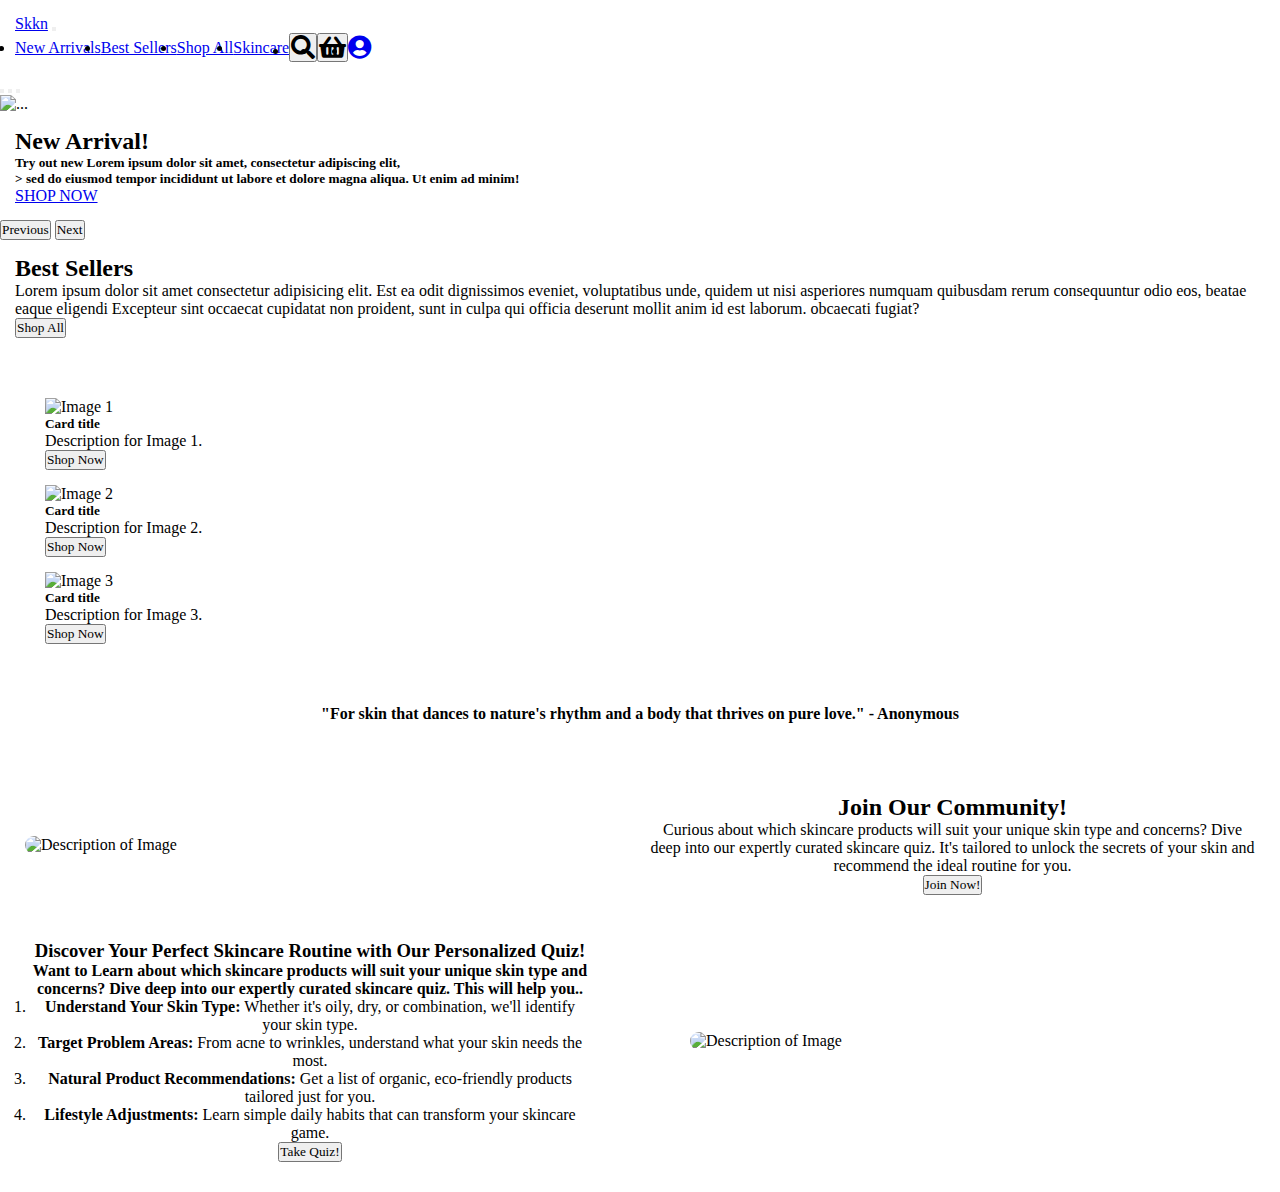
==== index.html @ 7fb42c4f "fixed problems effecting page" ====
<!doctype html>
<html lang="en">

<head>
    <meta charset="utf-8">
    <meta name="viewport" content="width=device-width, initial-scale=1">
    <title>Skkn.com</title>

    <!-- BOOTSTRAP STYLESHEET -->
    <link href="https://cdn.jsdelivr.net/npm/bootstrap@5.2.3/dist/css/bootstrap.min.css" rel="stylesheet" integrity="sha384-rbsA2VBKQhggwzxH7pPCaAqO46MgnOM80zW1RWuH61DGLwZJEdK2Kadq2F9CUG65" crossorigin="anonymous">

    <!-- FONT AWESOME STYLESHEET -->
    <link rel="stylesheet" href="https://cdnjs.cloudflare.com/ajax/libs/font-awesome/5.15.1/css/all.min.css">

    <!-- MAIN STYLESHEET -->
    <link rel="stylesheet" href="css/style.css">

    <!-- GOOGLE FONTS STYLESHEET -->
    <link href="https://api.fontshare.com/v2/css?f[]=boska@400&display=swap" rel="stylesheet">

</head>

<body>
    <!-- NAVIGATION BAR -->
    
     <!--NAVIGATION BAR-->
     <nav class="navbar navbar-expand-lg bg-body-tertiary">
      <div class="container">
          <a href="index.html" class="navbar-brand">Skkn</a> 
          <button class="navbar-toggler" type="button" data-bs-toggle="collapse" data-bs-target="#navbarNavDropdown" aria-controls="navbarNavDropdown" aria-expanded="false" aria-label="Toggle navigation">
              <span class="navbar-toggler-icon"></span>
          </button>
          <div class="collapse navbar-collapse" id="navbarNavDropdown">
              <ul class="navbar-nav ms-auto">
                  <li class="nav-item">
                      <a href="NewArrivals.html" class="nav-link active" aria-current="page">New Arrivals</a>
                  </li>
                  <li class="nav-item">
                      <a class="nav-link" href="#Bestseller">Best Sellers</a>
                  </li>
                  <li class="nav-item">
                      <a class="nav-link" href="#Bodycare">Shop All</a>
                  </li>
                  <li class="nav-item">
                      <a class="nav-link" href="#Skincare">Skincare</a>
                  </li>
                  <li class="nav-item">
                      <button type="button" class="btn">
                          <i class="fa fa-search" style="font-size:24px"></i>
                      </button>
                  </li>
                  <li class="nav-item">
                      <button type="button" class="btn">
                          <i class="fa fa-shopping-basket" style="font-size:24px"></i>
                      </button>
                  </li>
                  <li class="nav-item"> 
                      <a href="login.html" class="btn">
                          <i class="fas fa-user-circle" style="font-size:24px"></i>
                      </a> 
                  </li>
              </ul>
          </div>
      </div>
  </nav>
  

   


   
    
    <!--HERO AND CAROUSEL-->


    <main>
    <div id="carouselExampleDark" class="carousel carousel-dark slide">
      <div class="carousel-indicators">
        <button type="button" data-bs-target="#carouselExampleDark" data-bs-slide-to="0" class="active" aria-current="true" aria-label="Slide 1"></button>
        <button type="button" data-bs-target="#carouselExampleDark" data-bs-slide-to="1" aria-label="Slide 2"></button>
        <button type="button" data-bs-target="#carouselExampleDark" data-bs-slide-to="2" aria-label="Slide 3"></button>
      </div>
      <div class="carousel-inner">
        <div class="carousel-item active" data-bs-interval="10000">
          <img src="images/SKKN.webp" class="d-block w-100" alt="...">
          <div class="carousel-caption d-none d-md-block">
            <div class="hero vh-100 d-flex align-items-center">
              <div class="container">
                <div class="row">
                  <div class="col-6">
                    <h2 class="fw-bold mb-4"> New Arrival!</h2>
                    <h5><p> Try out new Lorem ipsum dolor sit amet, consectetur adipiscing elit, </p>> 
                      sed do eiusmod tempor incididunt ut labore et dolore magna aliqua. Ut enim ad minim! </h5>
                    <div>
                      <a href="#shopnow" class="mt-2 btn btn-dark">SHOP NOW</a>
                    </div>
                  </div>
                </div>
              </div>
            </div>
          </div>
        </div>  
        </div>
        </div>
      <button class="carousel-control-prev" type="button" data-bs-target="#carouselExampleDark" data-bs-slide="prev">
        <span class="carousel-control-prev-icon" aria-hidden="true"></span>
        <span class="visually-hidden">Previous</span>
      </button>
      <button class="carousel-control-next" type="button" data-bs-target="#carouselExampleDark" data-bs-slide="next">
        <span class="carousel-control-next-icon" aria-hidden="true"></span>
        <span class="visually-hidden">Next</span>
      </button>
    </div>
  
 </section>



   <!-- BEST SELLER -->

<!-- Bestseller Section -->
<section id="#Bestseller" class="py-5">
  <div class="container">
      <!-- Title and Description -->
      <div class="row mb-4">
          <div class="col text-center">
              <h2 class="position-relative d-inline-block">Best Sellers</h2>
              <div class="text-element-class">
                  Lorem ipsum dolor sit amet consectetur adipisicing elit. Est ea odit dignissimos eveniet,
                  voluptatibus unde, quidem ut nisi asperiores numquam quibusdam rerum consequuntur odio eos,
                  beatae eaque eligendi Excepteur sint occaecat cupidatat non proident, sunt in culpa qui officia deserunt
                  mollit anim id est laborum. obcaecati fugiat? <br> <button class="btn btn-outline-secondary" type="button">Shop All</button>
              </div>
          </div>
      </div>

<!-- Product Cards -->

      <div class="container">
        <div class="row card-deck">
            <!-- Card 1 -->
            <div class="col-md-4">
                <div class="card image-container">
                    <!-- Base image -->
                    <img src="images/IMG3.jpg" class="card-img-top base-image" alt="Image 1">
                    <!-- Overlay image -->
                    <img src="images/imgoverlay4.jpg" class="card-img-top overlay-image" alt="Overlay Image 1">
                    <div class="card-body">
                        <h5 class="card-title">Card title</h5>
                        <p class="card-text">Description for Image 1.</p>
                        <div class="d-grid gap-2 col-6 mx-auto">
                          <button class="btn btn-outline-secondary" type="button">Shop Now</button>
                          </div>
                    </div>
                </div>
            </div>
    
            <!-- Card 2 -->
            <div class="col-md-4">
                <div class="card image-container">
                    <!-- Base image -->
                    <img src="images/IMG4.jpg" class="card-img-top base-image" alt="Image 2">
                    <!-- Overlay image -->
                    <img src="images/imgoverlay3.jpg" class="card-img-top overlay-image" alt="Overlay Image 2">
                    <div class="card-body">
                        <h5 class="card-title">Card title</h5>
                        <p class="card-text">Description for Image 2.</p>
                        <div class="d-grid gap-2 col-6 mx-auto">
                          <button class="btn btn-outline-secondary" type="button">Shop Now</button>
                          </div>
                    </div>
                </div>
            </div>
  
        
            <!-- Card 3 -->
            <div class="col-md-4">
                <div class="card image-container">
                    <!-- Base image -->
                    <img src="images/IMG5.jpg" class="card-img-top base-image" alt="Image 3">
                    <!-- Overlay image -->
                    <img src="images/imgoverlay2.jpg" class="card-img-top overlay-image" alt="Overlay Image 3">
                    <div class="card-body">
                        <h5 class="card-title">Card title</h5>
                        <p class="card-text">Description for Image 3.</p>
                        <div class="d-grid gap-2 col-6 mx-auto">
                        <button class="btn btn-outline-secondary" type="button">Shop Now</button>
                      </div>
                    </div>
                </div>
            </div>
        </div>
    </div>
    
    <div class="card spaced-card">
      <div class="card-body">
       <strong>"For skin that dances to nature's rhythm and a body that thrives on pure love." - Anonymous </strong>
      </div>
    </div>

<!-- Skincare Quiz Section -->

<div class="skincare-container">
  <div class="skinimage-container">
      <img src="images/img6.jpg" alt="Description of Image">
  </div>
  <div class="skincaretext-container">
      <h2><strong> Join Our Community!</strong></h2>
      <p>Curious about which skincare products will suit your unique skin type and concerns? Dive deep into our expertly curated skincare quiz. It's tailored to unlock the secrets of your skin and recommend the ideal routine for you.<ol>
        </p>
          <button class="btn btn-outline-secondary skintype-button" type="button">Join Now!</button>
      </div>
</div>

<div class="skincontent2-container">
  <div class="skintext2-container">
    <h3><strong>Discover Your Perfect Skincare Routine with Our Personalized Quiz!</strong></h3>
    <p><strong>Want to Learn about which skincare products will suit your unique skin type and concerns? Dive deep into our expertly curated skincare quiz. This will help you..</strong><ol>
      </p><li><strong>Understand Your Skin Type:</strong> Whether it's oily, dry, or combination, we'll identify your skin type.</li>
      <li><strong> Target Problem Areas:</strong> From acne to wrinkles, understand what your skin needs the most.</li>
      <li><strong> Natural Product Recommendations:</strong> Get a list of organic, eco-friendly products tailored just for you.</li>
      <li><strong> Lifestyle Adjustments:</strong> Learn simple daily habits that can transform your skincare game.</li>
  </ol></p>
    <button class="btn btn-outline-secondary join-button" type="button">Take Quiz!</button>
  </div>
  <div class="skinimage2-container">
    <img src="images/imgbody.jpg" alt="Description of Image">
</div>
</div>

    
    <!--BOOTSTRAP STYLESHEET-->
   
     <script src="https://cdn.jsdelivr.net/npm/bootstrap@5.3.2/dist/js/bootstrap.bundle.min.js" integrity="sha384-C6RzsynM9kWDrMNeT87bh95OGNyZPhcTNXj1NW7RuBCsyN/o0jlpcV8Qyq46cDfL" crossorigin="anonymous"></script>
  
    </body>
  </main>
  </html>
---- css/style.css ----
* {
    margin: 0px;
    box-sizing: border-box;
    padding: 0px;
    font-family: 'Boska', serif;
}



.navbar-nav {
    display: flex;
    align-items: center; 
}

 
/* HERO */

.custom-padding {
    padding-left: 120px; }

 .custom-margin {
        margin-left: 20px; 
    }


.text-element-class {
    margin-bottom: 30px;
}

    /* PRODUCT CARDS */

    .image-container {
        position: relative;
        overflow: hidden;
        margin: 15px ; 
     
    }
    
    .base-image, .overlay-image {
        width: 100%;
        transition: opacity 0.3s;
    }
    
    .overlay-image {
        position: absolute;
        top: 0;
        left: 0;
        opacity: 0;
    }
    
    .image-container:hover .base-image {
        opacity: 0;
    }
    
    .image-container:hover .overlay-image {
        opacity: 1;
    }
    

/* SKIN CARE QUIZ */

.spaced-card {
    margin-top: 12px;
    margin: 10px;
    display: flex;
    justify-content: center; 
    align-items: center;   
    height: 60px;  
   
}


.skincare-container {
    display: flex;              
    align-items: center;  
}

.skinimage-container,
.skincaretext-container {
    margin-top: 30px;
    flex: 1;                    
    padding: 10px;            
}

.skinimage-container img {
    max-width: 85%;           
    height: auto;
    border-radius: 15px;
}



.skincontent2-container {
    display: flex;
    flex-wrap: wrap;
    justify-content: space-between;             
    align-items: center; 
          
}

.skinimage2-container,
.skintext2-container {
    flex: 1;                    
    padding: 15px;
    
}

.skincaretext-container, .skintext2-container {
    text-align: center;
}

.skintext2-container {
    margin-right: 70px;   
    margin-top: 20px;
}

.skinimage2-container img {
    max-width: 85%;           
    height: auto;
    border-radius: 15px;
}

@media (max-width: 768px) {
    .skintext2-container, .skinimage2-container {
        flex-basis: 100%; 
        padding: 10px; 
    }
}


/*New arrivals*/

.container {
    padding: 15px;  
}

.newarrival-card {
    margin: 20px ; 
    margin-top: -1px;
}







/*LOG in*/


.login-section {
    display: flex;
    justify-content: center;
    align-items: center;
    height: 100vh;
}

.login-container {
    display: flex;
    justify-content: center;
    width: 100%;
}




/* CHECKOUT */
.new-row {
    display: -ms-flexbox; 
    display: flex;
    -ms-flex-wrap: wrap; 
    flex-wrap: wrap;
    margin: 0 -16px;
  }
  
  .col-25 {
    -ms-flex: 25%; 
    flex: 25%;
  }
  
  .col-50 {
    -ms-flex: 50%; 
    flex: 50%;
  }
  
  .col-75 {
    -ms-flex: 75%; 
    flex: 75%;
  }
  
  .col-25,
  .col-50,
  .col-75 {
    padding: 0 16px;
  }
  
  .new-container {
    background-color: #f2f2f2;
    padding: 5px 20px 15px 20px;
    border: 1px solid lightgrey;
    border-radius: 3px;
  }
  
  input[type=text] {
    width: 100%;
    margin-bottom: 20px;
    padding: 12px;
    border: 1px solid #ccc;
    border-radius: 3px;
  }
  
  label {
    margin-bottom: 10px;
    display: block;
  }
  
  .icon-container {
    margin-bottom: 20px;
    padding: 7px 0;
    font-size: 24px;
  }
  
  .new-btn {
    background-color: #04AA6D;
    color: white;
    padding: 12px;
    margin: 10px 0;
    border: none;
    width: 100%;
    border-radius: 3px;
    cursor: pointer;
    font-size: 17px;
  }
  
  .new-btn:hover {
    background-color: #45a049;
  }
  
  span.price {
    float: right;
    color: grey;
  }
  

  @media (max-width: 800px) {
    .new-row {
      flex-direction: column-reverse;
    }
    .col-25 {
      margin-bottom: 20px;
    }
  }
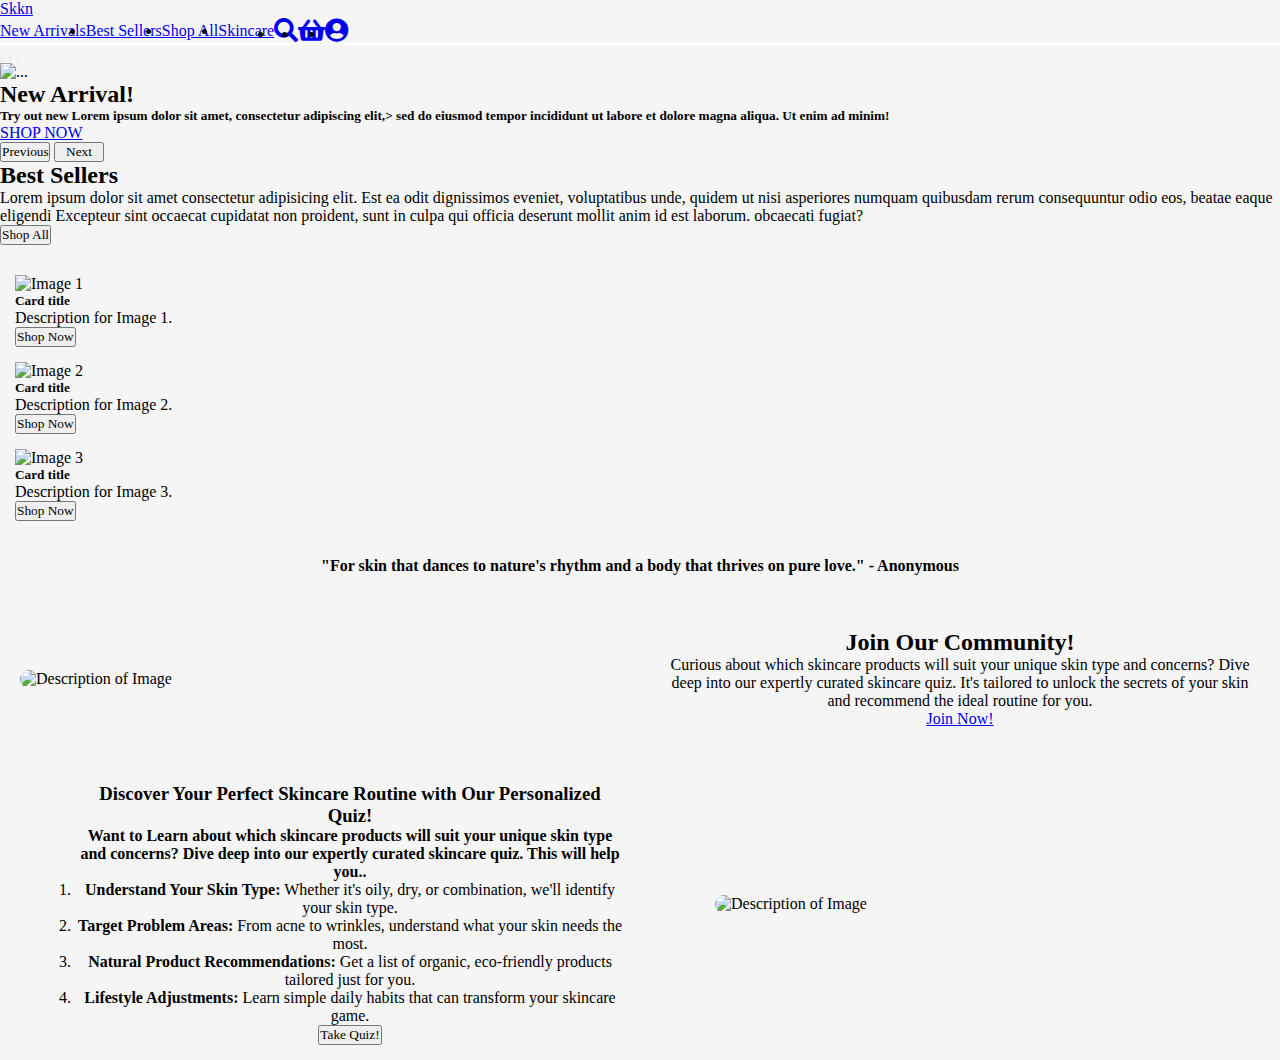
==== commit 3610e335: "added new check out layout and fixed registration" ====
--- a/index.html
+++ b/index.html
@@ -21,11 +21,10 @@
 </head>
 
 <body>
-    <!-- NAVIGATION BAR -->
     
      <!--NAVIGATION BAR-->
      <nav class="navbar navbar-expand-lg bg-body-tertiary">
-      <div class="container">
+      <div class="container nav-container">
           <a href="index.html" class="navbar-brand">Skkn</a> 
           <button class="navbar-toggler" type="button" data-bs-toggle="collapse" data-bs-target="#navbarNavDropdown" aria-controls="navbarNavDropdown" aria-expanded="false" aria-label="Toggle navigation">
               <span class="navbar-toggler-icon"></span>
@@ -45,34 +44,26 @@
                       <a class="nav-link" href="#Skincare">Skincare</a>
                   </li>
                   <li class="nav-item">
-                      <button type="button" class="btn">
+                      <a href="#" class="btn"> 
                           <i class="fa fa-search" style="font-size:24px"></i>
-                      </button>
-                  </li>
-                  <li class="nav-item">
-                      <button type="button" class="btn">
+                      </a>
+                  </li>
+                  <li class="nav-item">
+                      <a href="checkout.html" class="btn">
                           <i class="fa fa-shopping-basket" style="font-size:24px"></i>
-                      </button>
-                  </li>
-                  <li class="nav-item"> 
+                      </a>
+                  </li>
+                  <li class="nav-item">
                       <a href="login.html" class="btn">
                           <i class="fas fa-user-circle" style="font-size:24px"></i>
-                      </a> 
+                      </a>
                   </li>
               </ul>
           </div>
       </div>
   </nav>
   
-
-   
-
-
-   
-    
-    <!--HERO AND CAROUSEL-->
-
-
+     <!--HERO AND CAROUSEL-->
     <main>
     <div id="carouselExampleDark" class="carousel carousel-dark slide">
       <div class="carousel-indicators">
@@ -89,7 +80,7 @@
                 <div class="row">
                   <div class="col-6">
                     <h2 class="fw-bold mb-4"> New Arrival!</h2>
-                    <h5><p> Try out new Lorem ipsum dolor sit amet, consectetur adipiscing elit, </p>> 
+                    <h5>Try out new Lorem ipsum dolor sit amet, consectetur adipiscing elit,> 
                       sed do eiusmod tempor incididunt ut labore et dolore magna aliqua. Ut enim ad minim! </h5>
                     <div>
                       <a href="#shopnow" class="mt-2 btn btn-dark">SHOP NOW</a>
@@ -116,9 +107,8 @@
 
 
 
-   <!-- BEST SELLER -->
-
 <!-- Bestseller Section -->
+
 <section id="#Bestseller" class="py-5">
   <div class="container">
       <!-- Title and Description -->
@@ -133,6 +123,7 @@
               </div>
           </div>
       </div>
+    
 
 <!-- Product Cards -->
 
@@ -191,6 +182,8 @@
             </div>
         </div>
     </div>
+
+  <!--INSPO QUOTE-->
     
     <div class="card spaced-card">
       <div class="card-body">
@@ -198,7 +191,7 @@
       </div>
     </div>
 
-<!-- Skincare Quiz Section -->
+<!-- ZIG ZAG LAYOUT -->
 
 <div class="skincare-container">
   <div class="skinimage-container">
@@ -208,9 +201,10 @@
       <h2><strong> Join Our Community!</strong></h2>
       <p>Curious about which skincare products will suit your unique skin type and concerns? Dive deep into our expertly curated skincare quiz. It's tailored to unlock the secrets of your skin and recommend the ideal routine for you.<ol>
         </p>
-          <button class="btn btn-outline-secondary skintype-button" type="button">Join Now!</button>
-      </div>
-</div>
+        <a href="registration.html" class="btn btn-outline-secondary skintype-button">Join Now!</a>
+      </div>
+      </div>
+    </div>
 
 <div class="skincontent2-container">
   <div class="skintext2-container">
@@ -233,7 +227,7 @@
    
      <script src="https://cdn.jsdelivr.net/npm/bootstrap@5.3.2/dist/js/bootstrap.bundle.min.js" integrity="sha384-C6RzsynM9kWDrMNeT87bh95OGNyZPhcTNXj1NW7RuBCsyN/o0jlpcV8Qyq46cDfL" crossorigin="anonymous"></script>
   
-    </body>
-  </main>
+    </main>
+  </body>
   </html>
 
--- a/css/style.css
+++ b/css/style.css
@@ -5,15 +5,45 @@
     font-family: 'Boska', serif;
 }
 
+/* NAVBAR */ 
+.bg-body-tertiary {
+    border-bottom: 2px solid white;
+}
+
+
+div.container.nav-container, div.container {
+    padding: 0;
+
+}
 
 
 .navbar-nav {
     display: flex;
     align-items: center; 
+    
+}
+
+.nav-container {
+    padding: 0px;
 }
 
  
 /* HERO */
+
+.carousel-control-prev, .carousel-control-next {
+    width: 50px; 
+}
+
+
+.navbar {
+    z-index: 1051; 
+
+}
+
+#about {
+    margin-top: 45px;  /* Adjust this value as needed */
+}
+
 
 .custom-padding {
     padding-left: 120px; }
@@ -33,6 +63,7 @@
         position: relative;
         overflow: hidden;
         margin: 15px ; 
+       
      
     }
     
@@ -57,16 +88,15 @@
     }
     
 
-/* SKIN CARE QUIZ */
+/* CUSTOM ZIG ZAG LAYOUT */
 
 .spaced-card {
-    margin-top: 12px;
-    margin: 10px;
+    
+    margin: 10px 1% 10px 1%;  
     display: flex;
     justify-content: center; 
     align-items: center;   
     height: 60px;  
-   
 }
 
 
@@ -77,15 +107,16 @@
 
 .skinimage-container,
 .skincaretext-container {
-    margin-top: 30px;
+    margin-top: 3px;
     flex: 1;                    
-    padding: 10px;            
+    padding: 20px;            
 }
 
 .skinimage-container img {
-    max-width: 85%;           
+    max-width: 90%;           
     height: auto;
     border-radius: 15px;
+    
 }
 
 
@@ -110,7 +141,8 @@
 }
 
 .skintext2-container {
-    margin-right: 70px;   
+    margin-left: 60px;
+    margin-right: 60px;   
     margin-top: 20px;
 }
 
@@ -135,18 +167,13 @@
 }
 
 .newarrival-card {
-    margin: 20px ; 
+    margin: 30px ; 
     margin-top: -1px;
-}
-
-
-
-
-
+   
+}
 
 
 /*LOG in*/
-
 
 .login-section {
     display: flex;
@@ -158,8 +185,28 @@
 .login-container {
     display: flex;
     justify-content: center;
+    align-items: center;
     width: 100%;
 }
+.login-card {
+     
+    padding: 30px; 
+}
+
+.login-card .card-title, 
+.login-card .card-subtitle {
+    font-size: 1.5rem;  
+}
+
+.login-card .form-control, 
+.login-card .btn {
+    font-size: 1.2rem; }
+
+    body {
+        background-color: #f5f5f5;  
+    }
+    
+/*REGISTRATION*/
 
 
 
@@ -193,11 +240,11 @@
   .col-75 {
     padding: 0 16px;
   }
-  
+
   .new-container {
-    background-color: #f2f2f2;
-    padding: 5px 20px 15px 20px;
-    border: 1px solid lightgrey;
+    background-color:#e0e0e0;
+    padding: 15px 20px 15px 20px;
+    border: 1px solid rgb(37, 29, 29);
     border-radius: 3px;
   }
   
@@ -221,8 +268,8 @@
   }
   
   .new-btn {
-    background-color: #04AA6D;
-    color: white;
+    background-color: #100f0fea;
+    color: rgba(255, 255, 255, 0.91);
     padding: 12px;
     margin: 10px 0;
     border: none;
@@ -233,12 +280,12 @@
   }
   
   .new-btn:hover {
-    background-color: #45a049;
+    background-color: rgb(50, 49, 49);
   }
   
   span.price {
     float: right;
-    color: grey;
+    color: rgb(115, 112, 112);
   }
   
 
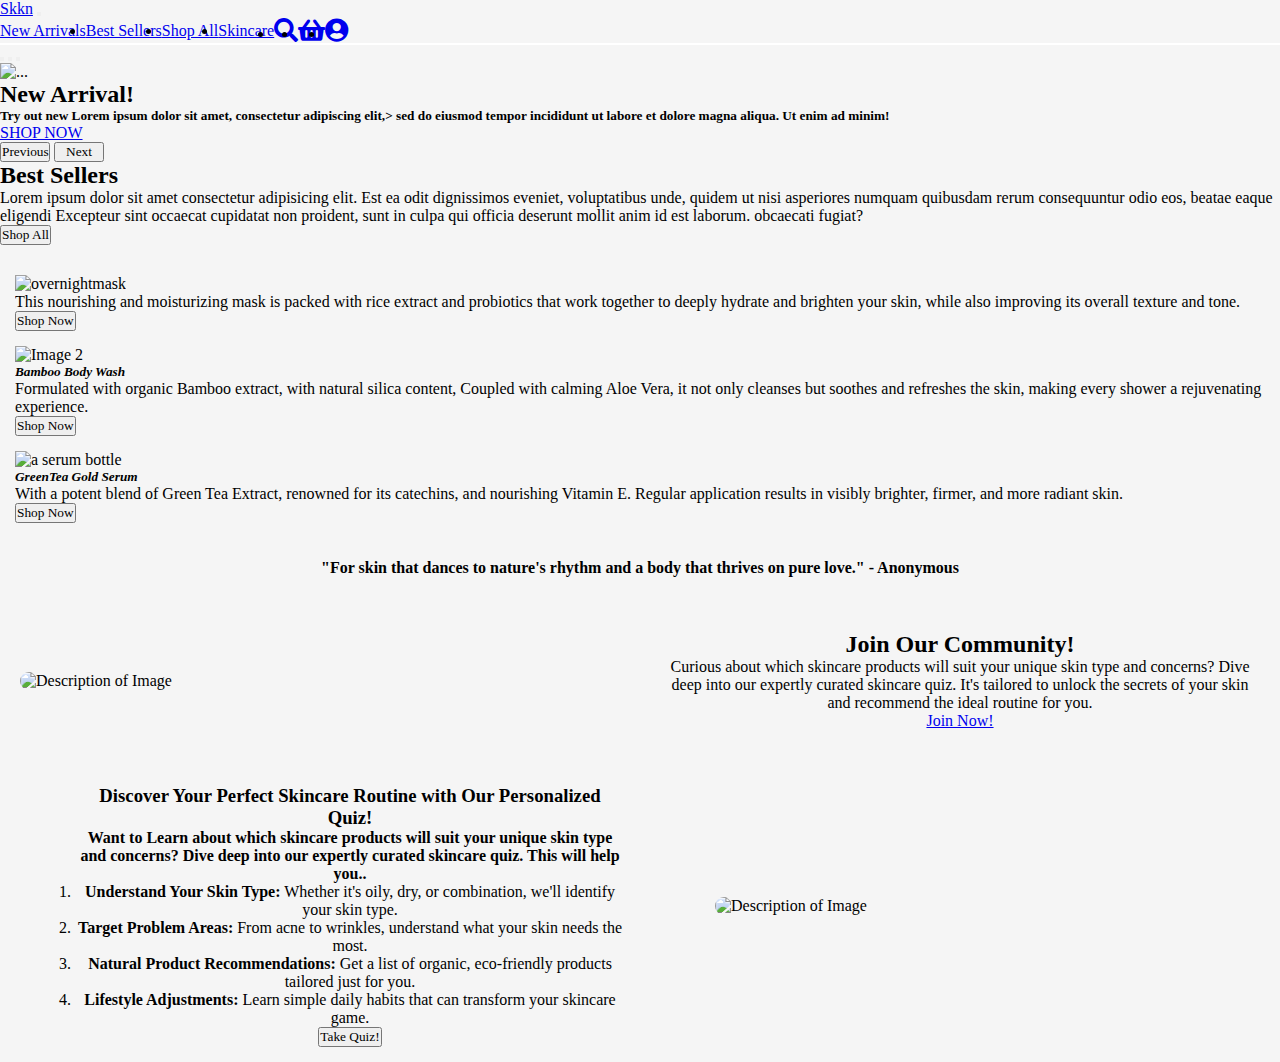
==== commit bad559e2: "added changed to new arrivals, css, and reg" ====
--- a/index.html
+++ b/index.html
@@ -133,12 +133,13 @@
             <div class="col-md-4">
                 <div class="card image-container">
                     <!-- Base image -->
-                    <img src="images/IMG3.jpg" class="card-img-top base-image" alt="Image 1">
+                    <img src="images/IMG3.jpg" class="card-img-top base-image" alt="overnightmask">
                     <!-- Overlay image -->
-                    <img src="images/imgoverlay4.jpg" class="card-img-top overlay-image" alt="Overlay Image 1">
+                    <img src="images/imgoverlay4.jpg" class="card-img-top overlay-image" alt="ingredents">
                     <div class="card-body">
-                        <h5 class="card-title">Card title</h5>
-                        <p class="card-text">Description for Image 1.</p>
+                        <h5 class="card-title"></h5>
+                        <p class="card-text">This nourishing and moisturizing mask is packed with rice extract and probiotics that work together to deeply
+                           hydrate and brighten your skin, while also improving its overall texture and tone.</p>
                         <div class="d-grid gap-2 col-6 mx-auto">
                           <button class="btn btn-outline-secondary" type="button">Shop Now</button>
                           </div>
@@ -152,10 +153,12 @@
                     <!-- Base image -->
                     <img src="images/IMG4.jpg" class="card-img-top base-image" alt="Image 2">
                     <!-- Overlay image -->
-                    <img src="images/imgoverlay3.jpg" class="card-img-top overlay-image" alt="Overlay Image 2">
+                    <img src="images/imgoverlay3.jpg" class="card-img-top overlay-image" alt="ingredents">
                     <div class="card-body">
-                        <h5 class="card-title">Card title</h5>
-                        <p class="card-text">Description for Image 2.</p>
+                        <h5 class="card-title"><em><strong>Bamboo Body Wash</em></strong></h5>
+                        <p class="card-text">Formulated with organic Bamboo extract, with natural silica content, 
+                         Coupled with calming Aloe Vera, 
+                          it not only cleanses but soothes and refreshes the skin, making every shower a rejuvenating experience.</p>
                         <div class="d-grid gap-2 col-6 mx-auto">
                           <button class="btn btn-outline-secondary" type="button">Shop Now</button>
                           </div>
@@ -168,12 +171,13 @@
             <div class="col-md-4">
                 <div class="card image-container">
                     <!-- Base image -->
-                    <img src="images/IMG5.jpg" class="card-img-top base-image" alt="Image 3">
+                    <img src="images/IMG5.jpg" class="card-img-top base-image" alt="a serum bottle">
                     <!-- Overlay image -->
                     <img src="images/imgoverlay2.jpg" class="card-img-top overlay-image" alt="Overlay Image 3">
                     <div class="card-body">
-                        <h5 class="card-title">Card title</h5>
-                        <p class="card-text">Description for Image 3.</p>
+                        <h5 class="Green-tea-serum"><em><strong>GreenTea Gold Serum</strong></em></h5>
+                        <p class="card-text">With a potent blend of Green Tea Extract, renowned for its catechins, and nourishing Vitamin E.
+                           Regular application results in visibly brighter, firmer, and more radiant skin.</p>
                         <div class="d-grid gap-2 col-6 mx-auto">
                         <button class="btn btn-outline-secondary" type="button">Shop Now</button>
                       </div>
--- a/css/style.css
+++ b/css/style.css
@@ -167,8 +167,10 @@
 }
 
 .newarrival-card {
-    margin: 30px ; 
+    margin: 30px; 
     margin-top: -1px;
+    margin-right: 10%;
+    margin-left:10%;
    
 }
 
@@ -212,6 +214,9 @@
 
 
 /* CHECKOUT */
+
+
+
 .new-row {
     display: -ms-flexbox; 
     display: flex;
@@ -296,4 +301,7 @@
     .col-25 {
       margin-bottom: 20px;
     }
-  }+  }
+
+
+
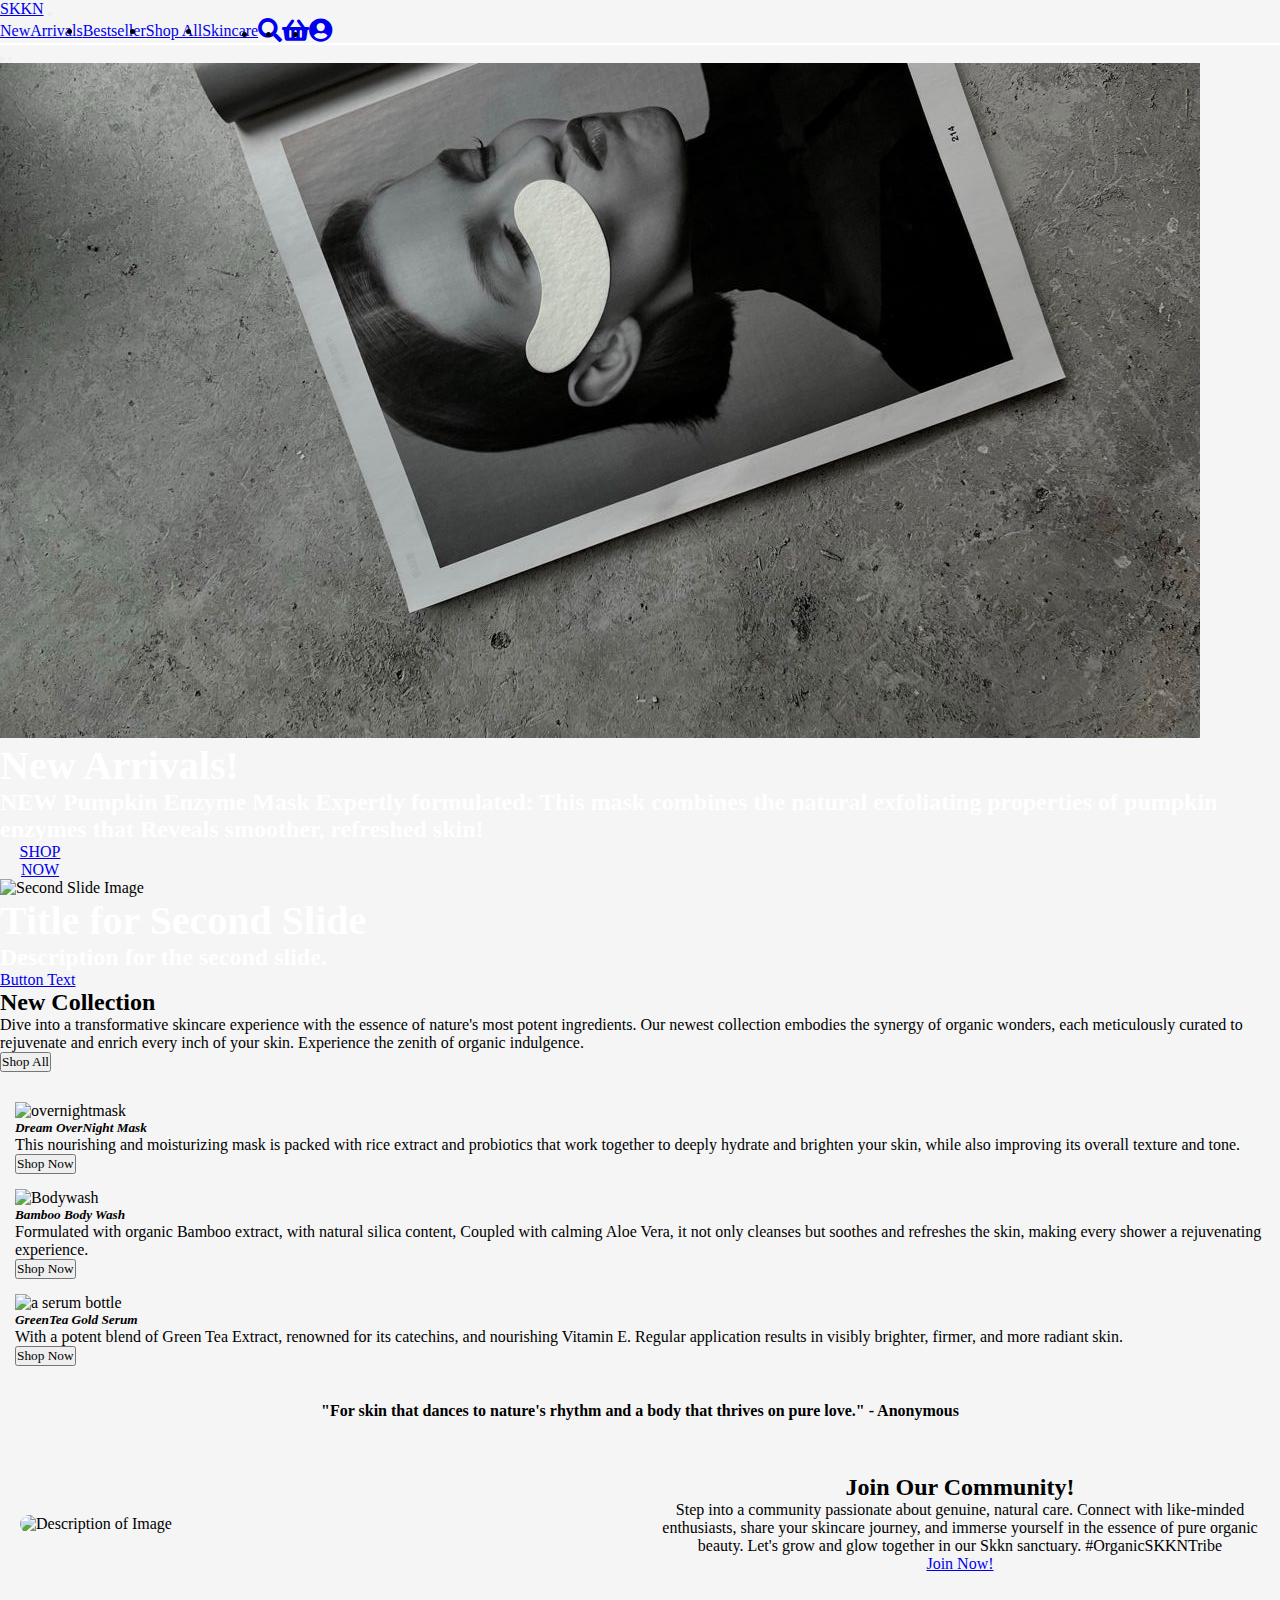
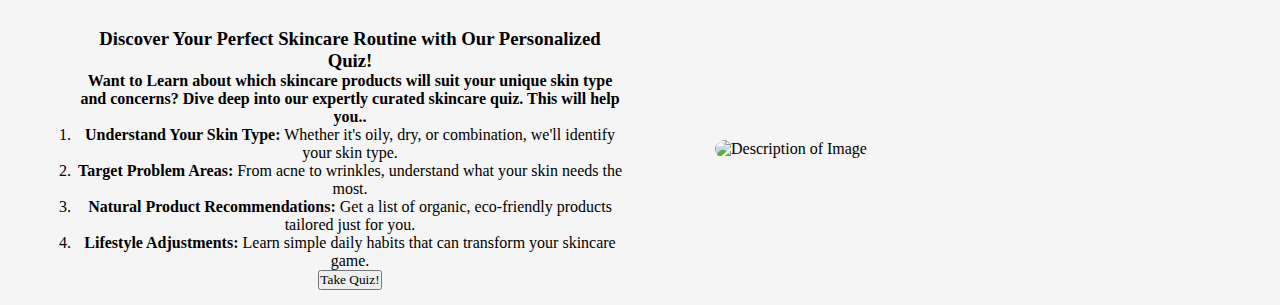
==== commit 5fee8e43: "added media for picture change" ====
--- a/index.html
+++ b/index.html
@@ -25,17 +25,17 @@
      <!--NAVIGATION BAR-->
      <nav class="navbar navbar-expand-lg bg-body-tertiary">
       <div class="container nav-container">
-          <a href="index.html" class="navbar-brand">Skkn</a> 
+          <a href="index.html" class="navbar-brand">SKKN</a> 
           <button class="navbar-toggler" type="button" data-bs-toggle="collapse" data-bs-target="#navbarNavDropdown" aria-controls="navbarNavDropdown" aria-expanded="false" aria-label="Toggle navigation">
               <span class="navbar-toggler-icon"></span>
           </button>
           <div class="collapse navbar-collapse" id="navbarNavDropdown">
               <ul class="navbar-nav ms-auto">
                   <li class="nav-item">
-                      <a href="NewArrivals.html" class="nav-link active" aria-current="page">New Arrivals</a>
-                  </li>
-                  <li class="nav-item">
-                      <a class="nav-link" href="#Bestseller">Best Sellers</a>
+                    <a class="nav-link" href="#Newarrival">NewArrivals</a>
+                  </li>
+                  <li class="nav-item">
+                    <a href="Productpage.html" class="nav-link active" aria-current="page">Bestseller</a>
                   </li>
                   <li class="nav-item">
                       <a class="nav-link" href="#Bodycare">Shop All</a>
@@ -64,48 +64,59 @@
   </nav>
   
      <!--HERO AND CAROUSEL-->
-    <main>
-    <div id="carouselExampleDark" class="carousel carousel-dark slide">
-      <div class="carousel-indicators">
-        <button type="button" data-bs-target="#carouselExampleDark" data-bs-slide-to="0" class="active" aria-current="true" aria-label="Slide 1"></button>
-        <button type="button" data-bs-target="#carouselExampleDark" data-bs-slide-to="1" aria-label="Slide 2"></button>
-        <button type="button" data-bs-target="#carouselExampleDark" data-bs-slide-to="2" aria-label="Slide 3"></button>
-      </div>
-      <div class="carousel-inner">
-        <div class="carousel-item active" data-bs-interval="10000">
-          <img src="images/SKKN.webp" class="d-block w-100" alt="...">
-          <div class="carousel-caption d-none d-md-block">
-            <div class="hero vh-100 d-flex align-items-center">
-              <div class="container">
-                <div class="row">
-                  <div class="col-6">
-                    <h2 class="fw-bold mb-4"> New Arrival!</h2>
-                    <h5>Try out new Lorem ipsum dolor sit amet, consectetur adipiscing elit,> 
-                      sed do eiusmod tempor incididunt ut labore et dolore magna aliqua. Ut enim ad minim! </h5>
-                    <div>
-                      <a href="#shopnow" class="mt-2 btn btn-dark">SHOP NOW</a>
-                    </div>
+     <main>
+      <!-- Desktop Carousel -->
+      <div id="carouselExampleDark" class="carousel carousel-dark slide desktop-item">
+          <!-- Carousel Indicators (For 2 slides) -->
+          <div class="carousel-indicators">
+              <button type="button" data-bs-target="#carouselExampleDark" data-bs-slide-to="0" class="active" aria-current="true" aria-label="Slide 1"></button>
+              <button type="button" data-bs-target="#carouselExampleDark" data-bs-slide-to="1" aria-label="Slide 2"></button>
+          </div>
+    
+          <!-- Carousel Content -->
+          <div class="carousel-inner">
+              <!-- First Slide -->
+              <div class="carousel-item active" data-bs-interval="10000">
+                  <img src="images/hero2.jpg" class="d-block w-100" alt="First Slide Image">
+                  <div class="carousel-caption d-flex align-items-center">
+                      <div class="container">
+                          <div class="row">
+                              <div class="col-md-6">
+                                  <h1 class="fw-bold mb-4">New Arrivals!</h1>
+                                  <h6>NEW Pumpkin Enzyme Mask Expertly formulated: This mask combines the natural exfoliating properties of pumpkin enzymes that Reveals smoother, refreshed skin!</h6>
+                                  <a href="#shopnow" class="mt-2 btn btn-dark carousel-button">SHOP NOW</a>
+                              </div>
+                          </div>
+                      </div>
                   </div>
-                </div>
               </div>
-            </div>
-          </div>
-        </div>  
-        </div>
-        </div>
-      <button class="carousel-control-prev" type="button" data-bs-target="#carouselExampleDark" data-bs-slide="prev">
-        <span class="carousel-control-prev-icon" aria-hidden="true"></span>
-        <span class="visually-hidden">Previous</span>
-      </button>
-      <button class="carousel-control-next" type="button" data-bs-target="#carouselExampleDark" data-bs-slide="next">
-        <span class="carousel-control-next-icon" aria-hidden="true"></span>
-        <span class="visually-hidden">Next</span>
-      </button>
-    </div>
-  
- </section>
-
-
+    
+              <!-- Second Slide (Placeholder) -->
+              <div class="carousel-item" data-bs-interval="10000">
+                  <img src="path_to_your_second_image.jpg" class="d-block w-100" alt="Second Slide Image">
+                  <div class="carousel-caption d-flex align-items-center">
+                      <div class="container">
+                          <div class="row">
+                              <div class="col-md-6">
+                                  <h1 class="fw-bold mb-4">Title for Second Slide</h1>
+                                  <h6>Description for the second slide.</h6>
+                                  <a href="#link_for_second_slide" class="mt-2 btn btn-dark">Button Text</a>
+                              </div>
+                          </div>
+                      </div>
+                  </div>
+              </div>
+          </div>
+      </div>
+  
+      <!-- Mobile Image -->
+      <div class="mobile-item">
+          <img src="images/Home.png" class="d-block w-100" alt="Mobile Image">
+      </div>
+  </main>
+  
+    
+      
 
 <!-- Bestseller Section -->
 
@@ -114,12 +125,10 @@
       <!-- Title and Description -->
       <div class="row mb-4">
           <div class="col text-center">
-              <h2 class="position-relative d-inline-block">Best Sellers</h2>
+              <h2 class="position-relative d-inline-block">New Collection</h2>
               <div class="text-element-class">
-                  Lorem ipsum dolor sit amet consectetur adipisicing elit. Est ea odit dignissimos eveniet,
-                  voluptatibus unde, quidem ut nisi asperiores numquam quibusdam rerum consequuntur odio eos,
-                  beatae eaque eligendi Excepteur sint occaecat cupidatat non proident, sunt in culpa qui officia deserunt
-                  mollit anim id est laborum. obcaecati fugiat? <br> <button class="btn btn-outline-secondary" type="button">Shop All</button>
+                Dive into a transformative skincare experience with the essence of nature's most potent ingredients. Our newest collection embodies the synergy of organic wonders,
+                 each meticulously curated to rejuvenate and enrich every inch of your skin. Experience the zenith of organic indulgence. <br> <button class="btn btn-outline-secondary" type="button">Shop All</button>
               </div>
           </div>
       </div>
@@ -137,7 +146,7 @@
                     <!-- Overlay image -->
                     <img src="images/imgoverlay4.jpg" class="card-img-top overlay-image" alt="ingredents">
                     <div class="card-body">
-                        <h5 class="card-title"></h5>
+                        <h5 class="card-title"><em><strong>Dream OverNight Mask</strong></em></h5>
                         <p class="card-text">This nourishing and moisturizing mask is packed with rice extract and probiotics that work together to deeply
                            hydrate and brighten your skin, while also improving its overall texture and tone.</p>
                         <div class="d-grid gap-2 col-6 mx-auto">
@@ -151,7 +160,7 @@
             <div class="col-md-4">
                 <div class="card image-container">
                     <!-- Base image -->
-                    <img src="images/IMG4.jpg" class="card-img-top base-image" alt="Image 2">
+                    <img src="images/IMG4.jpg" class="card-img-top base-image" alt="Bodywash">
                     <!-- Overlay image -->
                     <img src="images/imgoverlay3.jpg" class="card-img-top overlay-image" alt="ingredents">
                     <div class="card-body">
@@ -203,7 +212,7 @@
   </div>
   <div class="skincaretext-container">
       <h2><strong> Join Our Community!</strong></h2>
-      <p>Curious about which skincare products will suit your unique skin type and concerns? Dive deep into our expertly curated skincare quiz. It's tailored to unlock the secrets of your skin and recommend the ideal routine for you.<ol>
+      <p>Step into a community passionate about genuine, natural care. Connect with like-minded enthusiasts, share your skincare journey, and immerse yourself in the essence of pure organic beauty. Let's grow and glow together in our Skkn sanctuary. #OrganicSKKNTribe </p>
         </p>
         <a href="registration.html" class="btn btn-outline-secondary skintype-button">Join Now!</a>
       </div>
--- a/css/style.css
+++ b/css/style.css
@@ -11,7 +11,8 @@
 }
 
 
-div.container.nav-container, div.container {
+
+.div.container.nav-container, div.container {
     padding: 0;
 
 }
@@ -30,10 +31,52 @@
  
 /* HERO */
 
-.carousel-control-prev, .carousel-control-next {
-    width: 50px; 
-}
-
+
+.carousel-caption {
+    left: 5%; 
+    bottom: 20% }
+
+.carousel-caption h1 {
+    font-size: 2.5rem;
+    color: white;
+    text-align: left;
+}
+
+.carousel-caption h6 {
+    font-size: 1.5rem;
+    color: white;
+    text-align: left
+}
+
+.carousel-button {
+    text-align: left;
+    display: block; 
+    text-align: center;
+    width: 80px;
+    padding-left: 0;
+    padding-right: 0;
+
+}
+
+
+.desktop-item {
+    display: block;
+}
+
+.mobile-item {
+    display: none;
+}
+
+/* When the screen size is 767px or less, hide desktop items and show mobile items */
+@media (max-width: 767px) {
+    .desktop-item {
+        display: none;
+    }
+
+    .mobile-item {
+        display: block;
+    }
+}
 
 .navbar {
     z-index: 1051; 
@@ -41,7 +84,8 @@
 }
 
 #about {
-    margin-top: 45px;  /* Adjust this value as needed */
+    margin-top: 45px; 
+
 }
 
 
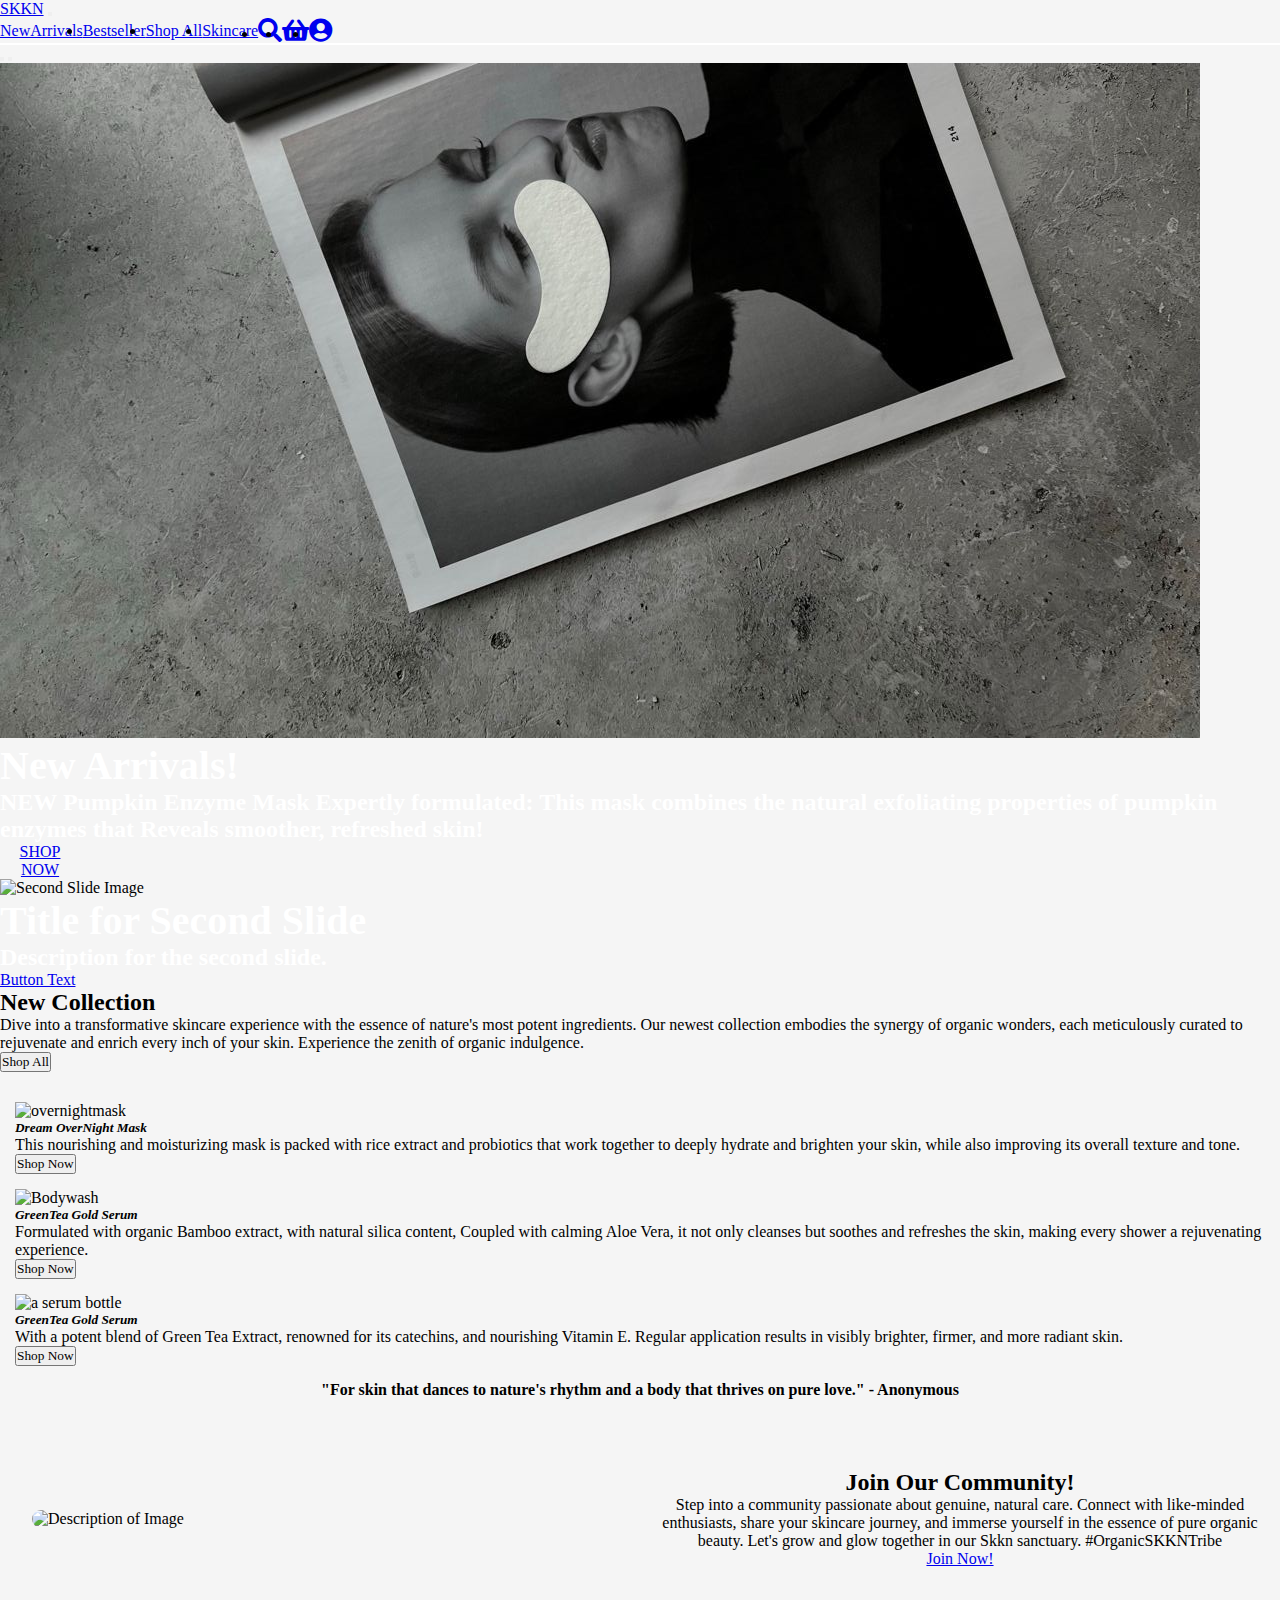
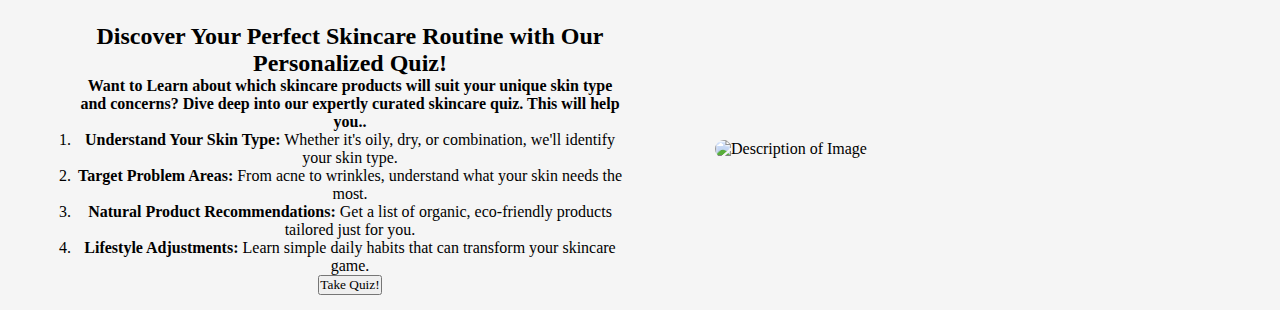
==== commit b802e01c: "added read me files, fix distorstions" ====
--- a/index.html
+++ b/index.html
@@ -91,7 +91,7 @@
                   </div>
               </div>
     
-              <!-- Second Slide (Placeholder) -->
+              <!-- Second Slide -->
               <div class="carousel-item" data-bs-interval="10000">
                   <img src="path_to_your_second_image.jpg" class="d-block w-100" alt="Second Slide Image">
                   <div class="carousel-caption d-flex align-items-center">
@@ -111,9 +111,9 @@
   
       <!-- Mobile Image -->
       <div class="mobile-item">
-          <img src="images/Home.png" class="d-block w-100" alt="Mobile Image">
-      </div>
-  </main>
+          <img src="images/Home.png" class="d-block w-100" alt="lady-with-eyemask">
+      </div>
+
   
     
       
@@ -132,7 +132,8 @@
               </div>
           </div>
       </div>
-    
+      </div>
+
 
 <!-- Product Cards -->
 
@@ -164,7 +165,7 @@
                     <!-- Overlay image -->
                     <img src="images/imgoverlay3.jpg" class="card-img-top overlay-image" alt="ingredents">
                     <div class="card-body">
-                        <h5 class="card-title"><em><strong>Bamboo Body Wash</em></strong></h5>
+                      <h5 class="Green-tea-serum"><strong><em>GreenTea Gold Serum</em></strong></h5>
                         <p class="card-text">Formulated with organic Bamboo extract, with natural silica content, 
                          Coupled with calming Aloe Vera, 
                           it not only cleanses but soothes and refreshes the skin, making every shower a rejuvenating experience.</p>
@@ -195,39 +196,49 @@
             </div>
         </div>
     </div>
-
-  <!--INSPO QUOTE-->
-    
-    <div class="card spaced-card">
-      <div class="card-body">
-       <strong>"For skin that dances to nature's rhythm and a body that thrives on pure love." - Anonymous </strong>
-      </div>
+</section>
+ 
+<!-- INSPO QUOTE -->
+<div class="container">
+    <div class="row">
+        <div class="col-12">
+            <div class="card spaced-card">
+                <div class="card-body">
+                    <strong>"For skin that dances to nature's rhythm and a body that thrives on pure love." - Anonymous </strong>
+                </div>
+            </div>
+        </div>
     </div>
+</div>
 
 <!-- ZIG ZAG LAYOUT -->
-
-<div class="skincare-container">
-  <div class="skinimage-container">
-      <img src="images/img6.jpg" alt="Description of Image">
-  </div>
-  <div class="skincaretext-container">
-      <h2><strong> Join Our Community!</strong></h2>
-      <p>Step into a community passionate about genuine, natural care. Connect with like-minded enthusiasts, share your skincare journey, and immerse yourself in the essence of pure organic beauty. Let's grow and glow together in our Skkn sanctuary. #OrganicSKKNTribe </p>
-        </p>
-        <a href="registration.html" class="btn btn-outline-secondary skintype-button">Join Now!</a>
-      </div>
-      </div>
+<div class="container">
+    <div class="row skincare-container">
+        <div class="col-md-6 skinimage-container">
+            <img src="images/img6.jpg" alt="Description of Image" class="img-fluid">
+        </div>
+        <div class="col-md-6 skincaretext-container">
+            <h2><strong>Join Our Community!</strong></h2>
+            <p>Step into a community passionate about genuine, natural care. Connect with like-minded enthusiasts, share your skincare journey, and immerse yourself in the essence of pure organic beauty. Let's grow and glow together in our Skkn sanctuary. #OrganicSKKNTribe</p>
+            <a href="registration.html" class="btn btn-outline-secondary skintype-button">Join Now!</a>
+        </div>
     </div>
+</div>
+
+
+
 
 <div class="skincontent2-container">
   <div class="skintext2-container">
-    <h3><strong>Discover Your Perfect Skincare Routine with Our Personalized Quiz!</strong></h3>
-    <p><strong>Want to Learn about which skincare products will suit your unique skin type and concerns? Dive deep into our expertly curated skincare quiz. This will help you..</strong><ol>
-      </p><li><strong>Understand Your Skin Type:</strong> Whether it's oily, dry, or combination, we'll identify your skin type.</li>
-      <li><strong> Target Problem Areas:</strong> From acne to wrinkles, understand what your skin needs the most.</li>
-      <li><strong> Natural Product Recommendations:</strong> Get a list of organic, eco-friendly products tailored just for you.</li>
-      <li><strong> Lifestyle Adjustments:</strong> Learn simple daily habits that can transform your skincare game.</li>
-  </ol></p>
+    <h2><strong>Discover Your Perfect Skincare Routine with Our Personalized Quiz!</strong></h2>
+    <strong>Want to Learn about which skincare products will suit your unique skin type and concerns? Dive deep into our expertly curated skincare quiz. This will help you..</strong>
+<ol>
+    <li><strong>Understand Your Skin Type:</strong> Whether it's oily, dry, or combination, we'll identify your skin type.</li>
+    <li><strong> Target Problem Areas:</strong> From acne to wrinkles, understand what your skin needs the most.</li>
+    <li><strong> Natural Product Recommendations:</strong> Get a list of organic, eco-friendly products tailored just for you.</li>
+    <li><strong> Lifestyle Adjustments:</strong> Learn simple daily habits that can transform your skincare game.</li>
+</ol>
+
     <button class="btn btn-outline-secondary join-button" type="button">Take Quiz!</button>
   </div>
   <div class="skinimage2-container">
--- a/css/style.css
+++ b/css/style.css
@@ -67,7 +67,7 @@
     display: none;
 }
 
-/* When the screen size is 767px or less, hide desktop items and show mobile items */
+
 @media (max-width: 767px) {
     .desktop-item {
         display: none;
@@ -135,12 +135,13 @@
 /* CUSTOM ZIG ZAG LAYOUT */
 
 .spaced-card {
-    
-    margin: 10px 1% 10px 1%;  
+    margin: 10px 1%;
     display: flex;
     justify-content: center; 
     align-items: center;   
-    height: 60px;  
+    height: auto; 
+    text-align: center; 
+    
 }
 
 
@@ -151,15 +152,17 @@
 
 .skinimage-container,
 .skincaretext-container {
-    margin-top: 3px;
+    margin-top: 40px;
     flex: 1;                    
-    padding: 20px;            
+    padding: 20px;           
 }
 
 .skinimage-container img {
-    max-width: 90%;           
+    max-width: 100%;           
     height: auto;
     border-radius: 15px;
+    margin-left: 12px ;
+    
     
 }
 
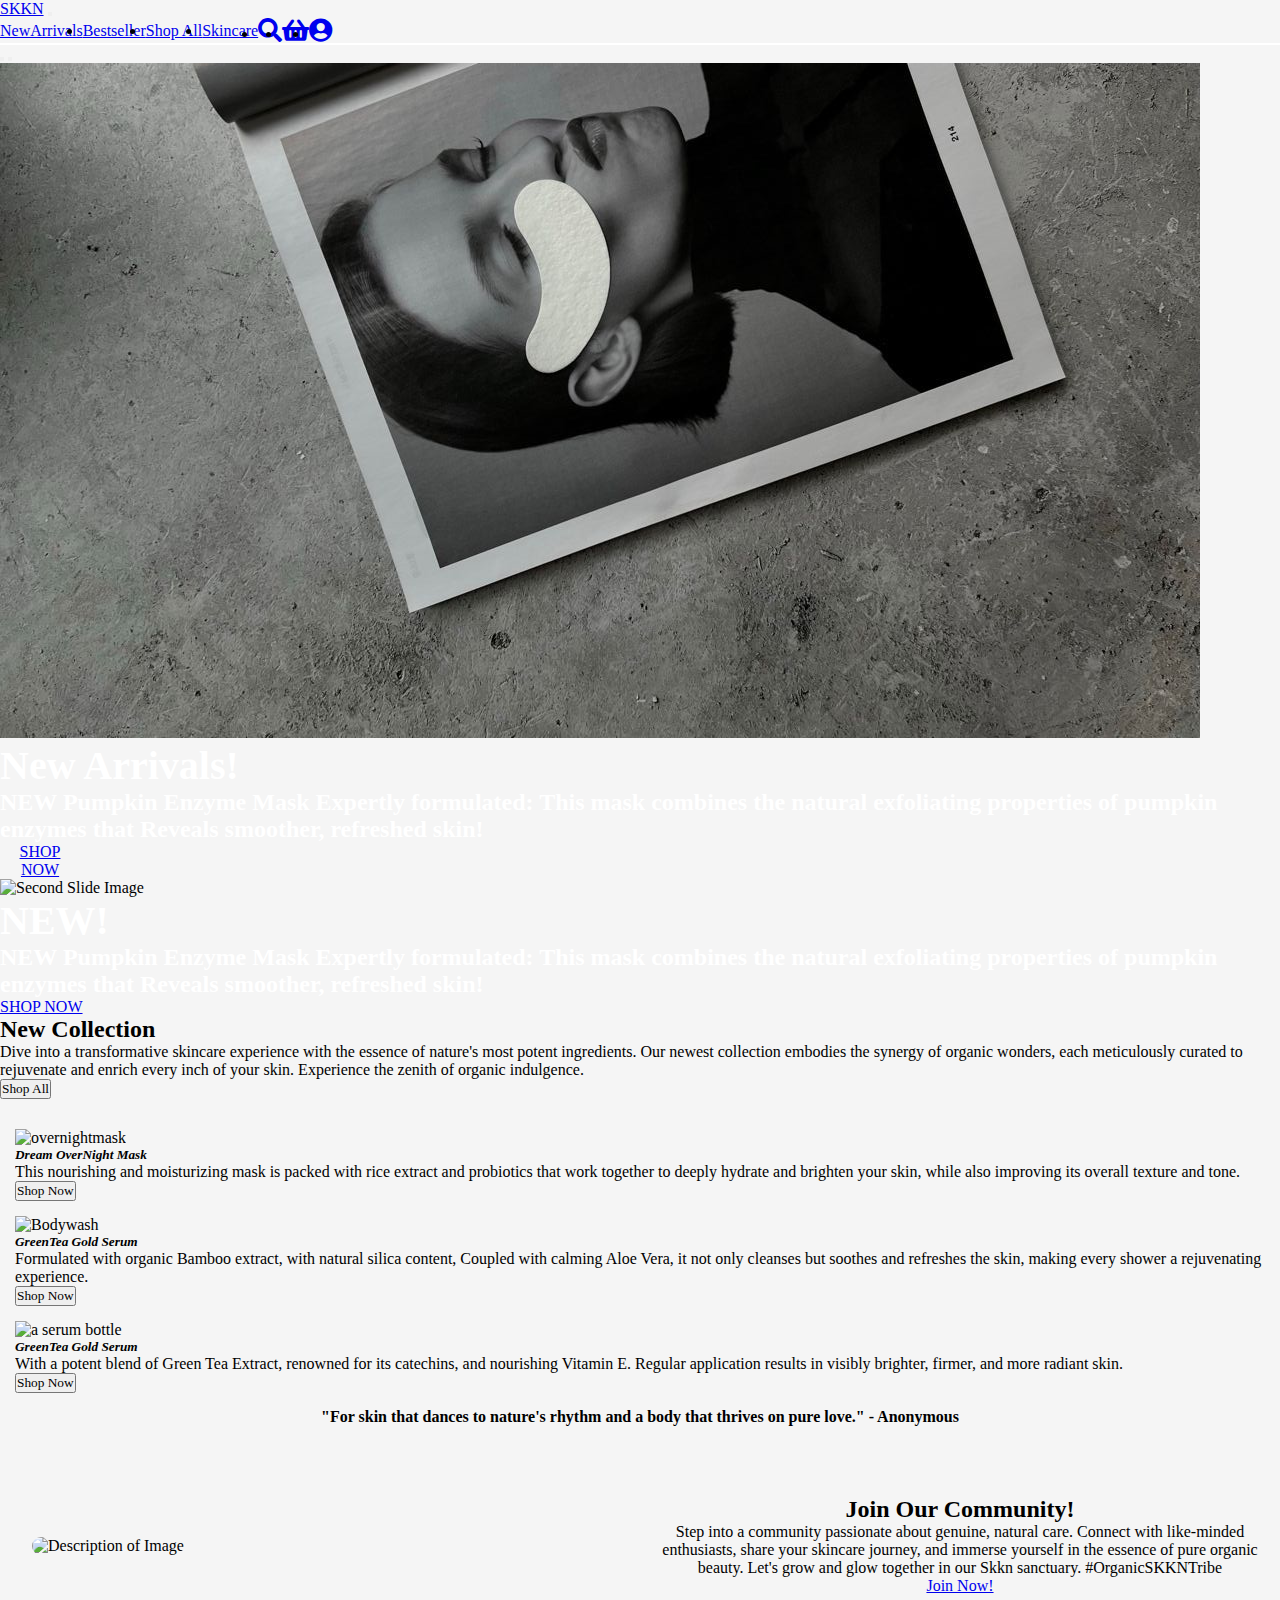
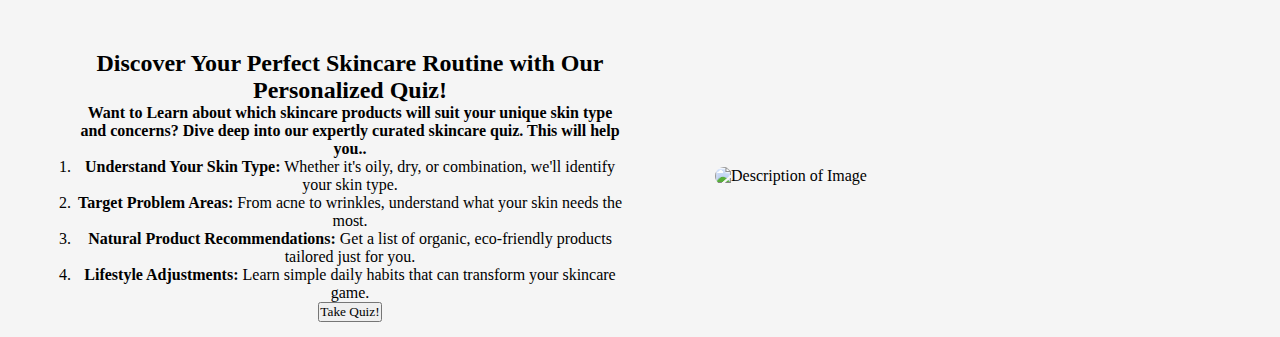
==== commit 51d48bee: "deleted unnec photos from file" ====
--- a/index.html
+++ b/index.html
@@ -93,21 +93,21 @@
     
               <!-- Second Slide -->
               <div class="carousel-item" data-bs-interval="10000">
-                  <img src="path_to_your_second_image.jpg" class="d-block w-100" alt="Second Slide Image">
-                  <div class="carousel-caption d-flex align-items-center">
-                      <div class="container">
-                          <div class="row">
-                              <div class="col-md-6">
-                                  <h1 class="fw-bold mb-4">Title for Second Slide</h1>
-                                  <h6>Description for the second slide.</h6>
-                                  <a href="#link_for_second_slide" class="mt-2 btn btn-dark">Button Text</a>
-                              </div>
-                          </div>
-                      </div>
-                  </div>
-              </div>
-          </div>
-      </div>
+                <img src="images/SKKN.webp" class="d-block w-100" alt="Second Slide Image">
+                <div class="carousel-caption d-flex align-items-center">
+                    <div class="container">
+                        <div class="row">
+                            <div class="col-md-6">
+                                <h1 class="fw-bold mb-4">NEW!</h1>
+                                <h6>NEW Pumpkin Enzyme Mask Expertly formulated: This mask combines the natural exfoliating properties of pumpkin enzymes that Reveals smoother, refreshed skin!</h6>
+                                <a href="#shopping" class="mt-2 btn btn-dark">SHOP NOW</a>
+                            </div>
+                        </div>
+                    </div>
+                </div>
+            </div>
+        </div>
+    </div>
   
       <!-- Mobile Image -->
       <div class="mobile-item">
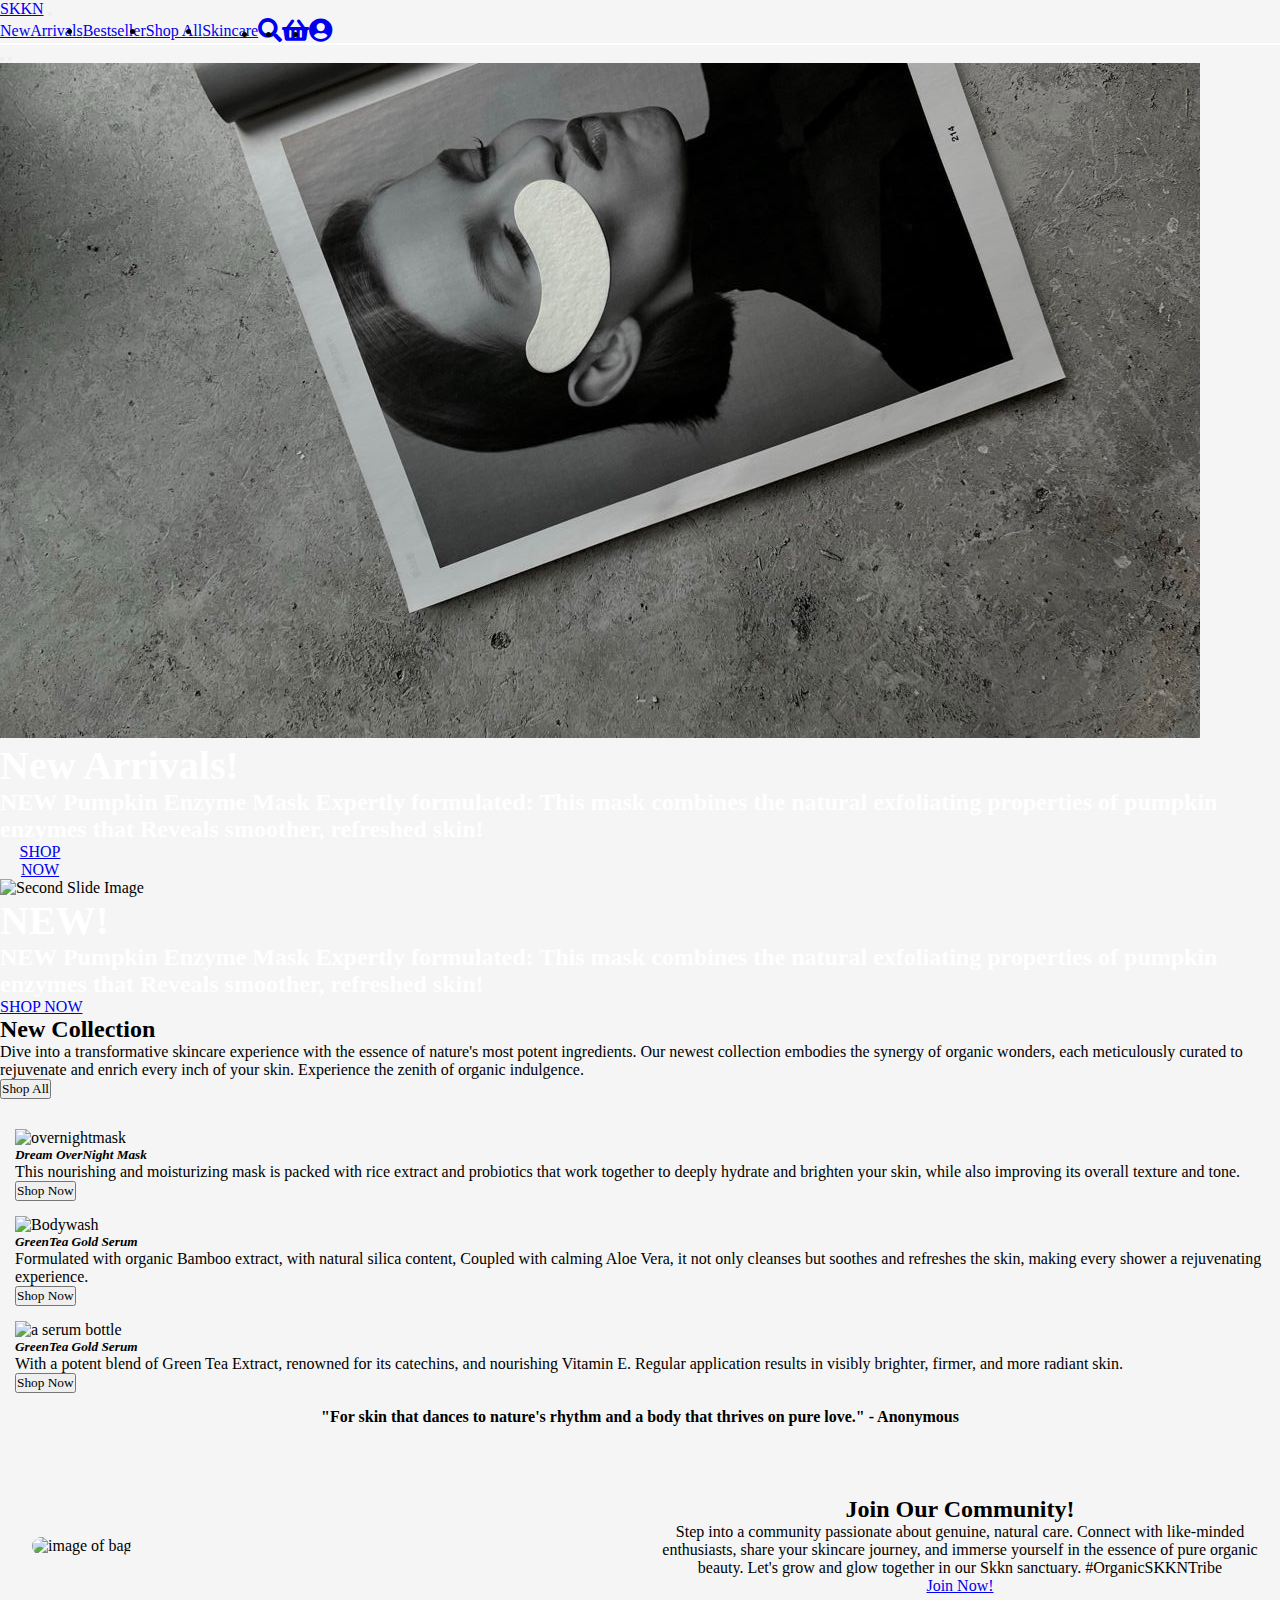
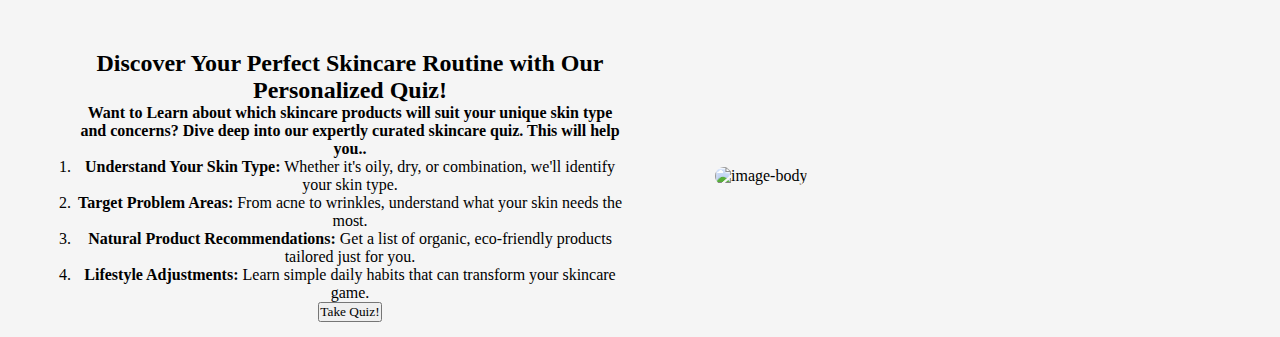
==== commit 21f7b50d: "nav got deleted" ====
--- a/index.html
+++ b/index.html
@@ -64,10 +64,11 @@
   </nav>
   
      <!--HERO AND CAROUSEL-->
+    
      <main>
       <!-- Desktop Carousel -->
       <div id="carouselExampleDark" class="carousel carousel-dark slide desktop-item">
-          <!-- Carousel Indicators (For 2 slides) -->
+          <!-- Carousel Indicators-->
           <div class="carousel-indicators">
               <button type="button" data-bs-target="#carouselExampleDark" data-bs-slide-to="0" class="active" aria-current="true" aria-label="Slide 1"></button>
               <button type="button" data-bs-target="#carouselExampleDark" data-bs-slide-to="1" aria-label="Slide 2"></button>
@@ -76,7 +77,7 @@
           <!-- Carousel Content -->
           <div class="carousel-inner">
               <!-- First Slide -->
-              <div class="carousel-item active" data-bs-interval="10000">
+              <div class="carousel-item active">
                   <img src="images/hero2.jpg" class="d-block w-100" alt="First Slide Image">
                   <div class="carousel-caption d-flex align-items-center">
                       <div class="container">
@@ -92,7 +93,7 @@
               </div>
     
               <!-- Second Slide -->
-              <div class="carousel-item" data-bs-interval="10000">
+              <div class="carousel-item" >
                 <img src="images/SKKN.webp" class="d-block w-100" alt="Second Slide Image">
                 <div class="carousel-caption d-flex align-items-center">
                     <div class="container">
@@ -183,7 +184,7 @@
                     <!-- Base image -->
                     <img src="images/IMG5.jpg" class="card-img-top base-image" alt="a serum bottle">
                     <!-- Overlay image -->
-                    <img src="images/imgoverlay2.jpg" class="card-img-top overlay-image" alt="Overlay Image 3">
+                    <img src="images/imgoverlay2.jpg" class="card-img-top overlay-image" alt="ingredents">
                     <div class="card-body">
                         <h5 class="Green-tea-serum"><em><strong>GreenTea Gold Serum</strong></em></h5>
                         <p class="card-text">With a potent blend of Green Tea Extract, renowned for its catechins, and nourishing Vitamin E.
@@ -212,10 +213,11 @@
 </div>
 
 <!-- ZIG ZAG LAYOUT -->
+
 <div class="container">
     <div class="row skincare-container">
         <div class="col-md-6 skinimage-container">
-            <img src="images/img6.jpg" alt="Description of Image" class="img-fluid">
+            <img src="images/img6.jpg" alt="image of bag" class="img-fluid">
         </div>
         <div class="col-md-6 skincaretext-container">
             <h2><strong>Join Our Community!</strong></h2>
@@ -242,7 +244,7 @@
     <button class="btn btn-outline-secondary join-button" type="button">Take Quiz!</button>
   </div>
   <div class="skinimage2-container">
-    <img src="images/imgbody.jpg" alt="Description of Image">
+    <img src="images/imgbody.jpg" alt="image-body">
 </div>
 </div>
 
--- a/css/style.css
+++ b/css/style.css
@@ -14,6 +14,11 @@
 
 .div.container.nav-container, div.container {
     padding: 0;
+
+}
+
+.navbar {
+    z-index: 1051; 
 
 }
 
@@ -59,6 +64,12 @@
 }
 
 
+
+
+/* MOBILE */
+
+@media (min-width: 768px) {
+
 .desktop-item {
     display: block;
 }
@@ -67,8 +78,12 @@
     display: none;
 }
 
-
-@media (max-width: 767px) {
+}
+
+/*  DESKTOP */
+
+@media (max-width: 768px) {
+   
     .desktop-item {
         display: none;
     }
@@ -78,10 +93,11 @@
     }
 }
 
-.navbar {
-    z-index: 1051; 
-
-}
+
+
+
+
+
 
 #about {
     margin-top: 45px; 
@@ -100,6 +116,8 @@
 .text-element-class {
     margin-bottom: 30px;
 }
+
+
 
     /* PRODUCT CARDS */
 
@@ -131,6 +149,8 @@
         opacity: 1;
     }
     
+
+
 
 /* CUSTOM ZIG ZAG LAYOUT */
 
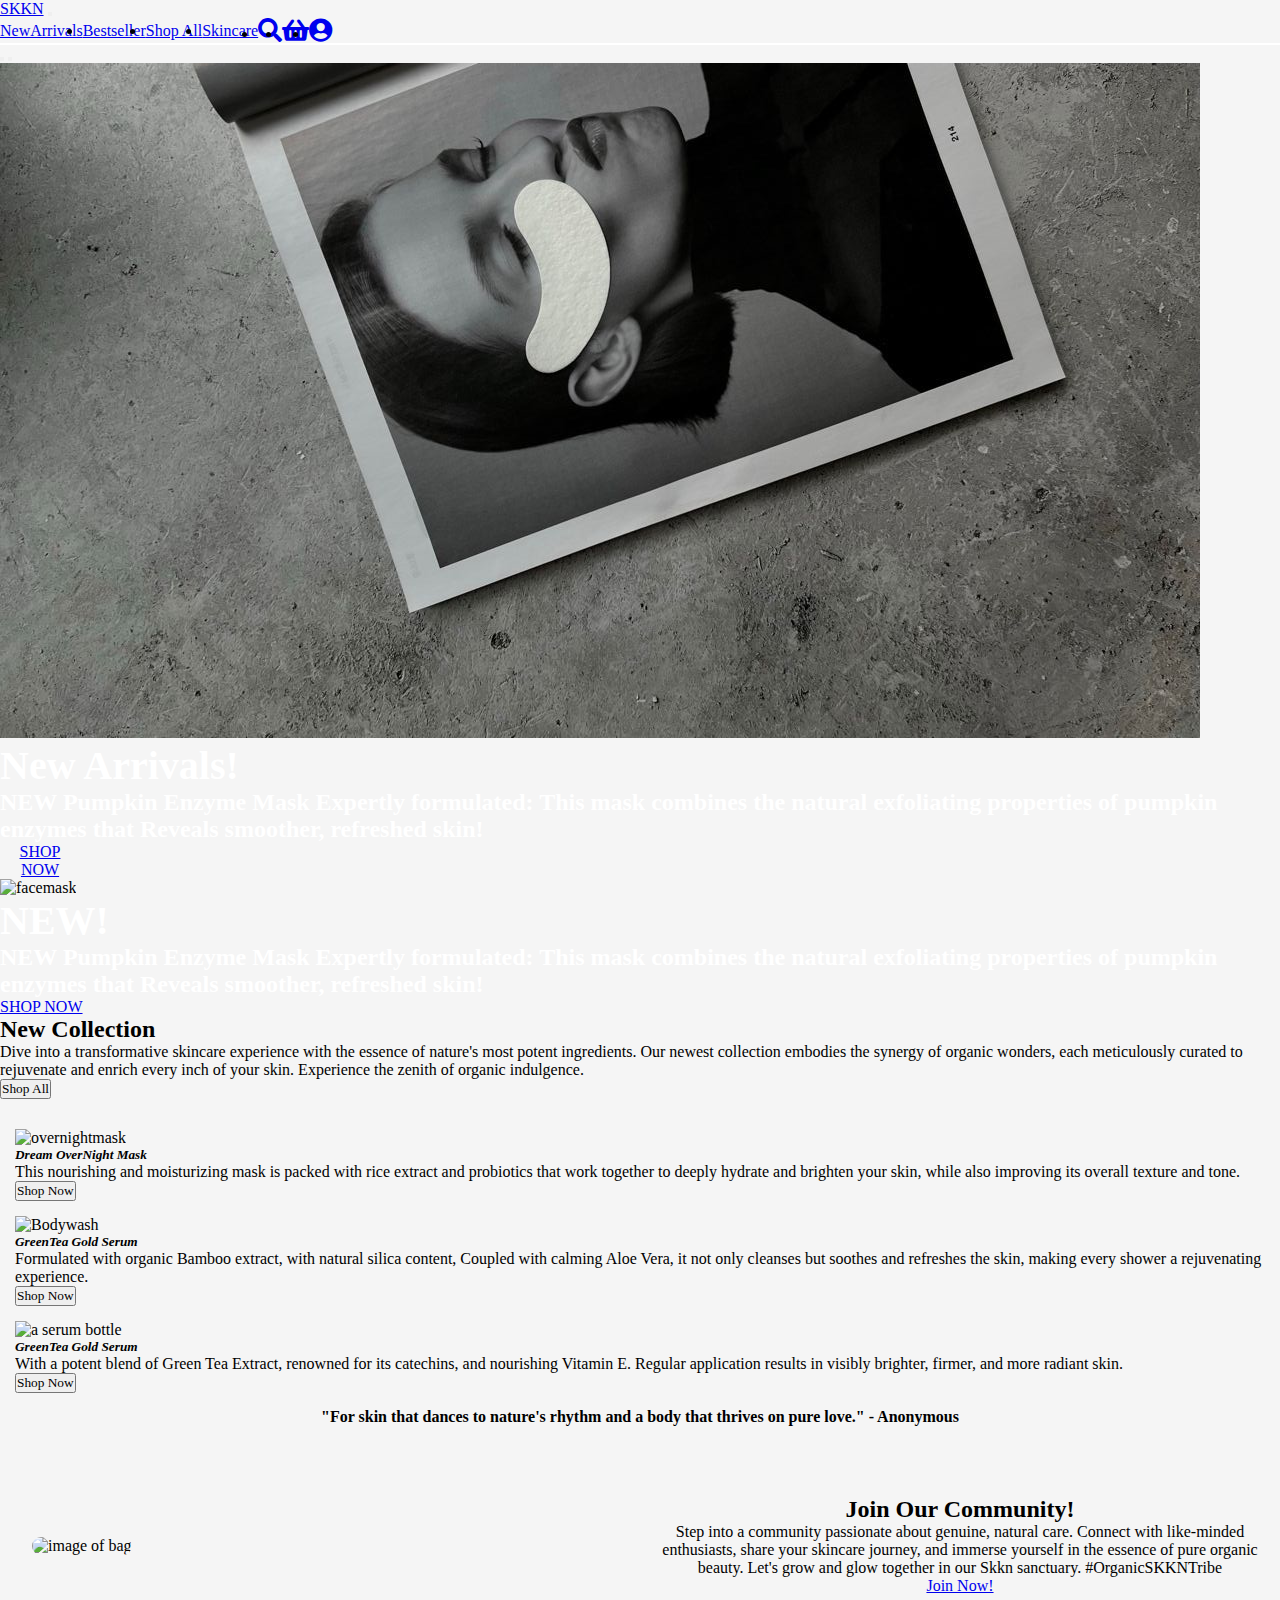
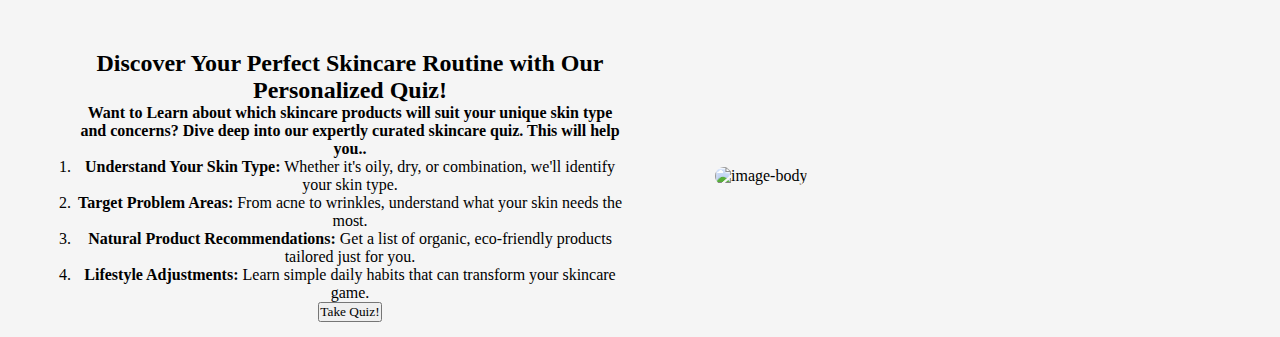
==== commit 8f487db8: "full update" ====
--- a/index.html
+++ b/index.html
@@ -78,7 +78,7 @@
           <div class="carousel-inner">
               <!-- First Slide -->
               <div class="carousel-item active">
-                  <img src="images/hero2.jpg" class="d-block w-100" alt="First Slide Image">
+                  <img src="images/hero2.jpg" class="d-block w-100" alt="blackandwhite-withgirl">
                   <div class="carousel-caption d-flex align-items-center">
                       <div class="container">
                           <div class="row">
@@ -94,7 +94,7 @@
     
               <!-- Second Slide -->
               <div class="carousel-item" >
-                <img src="images/SKKN.webp" class="d-block w-100" alt="Second Slide Image">
+                <img src="images/SKKN.webp" class="d-block w-100" alt="facemask">
                 <div class="carousel-caption d-flex align-items-center">
                     <div class="container">
                         <div class="row">
